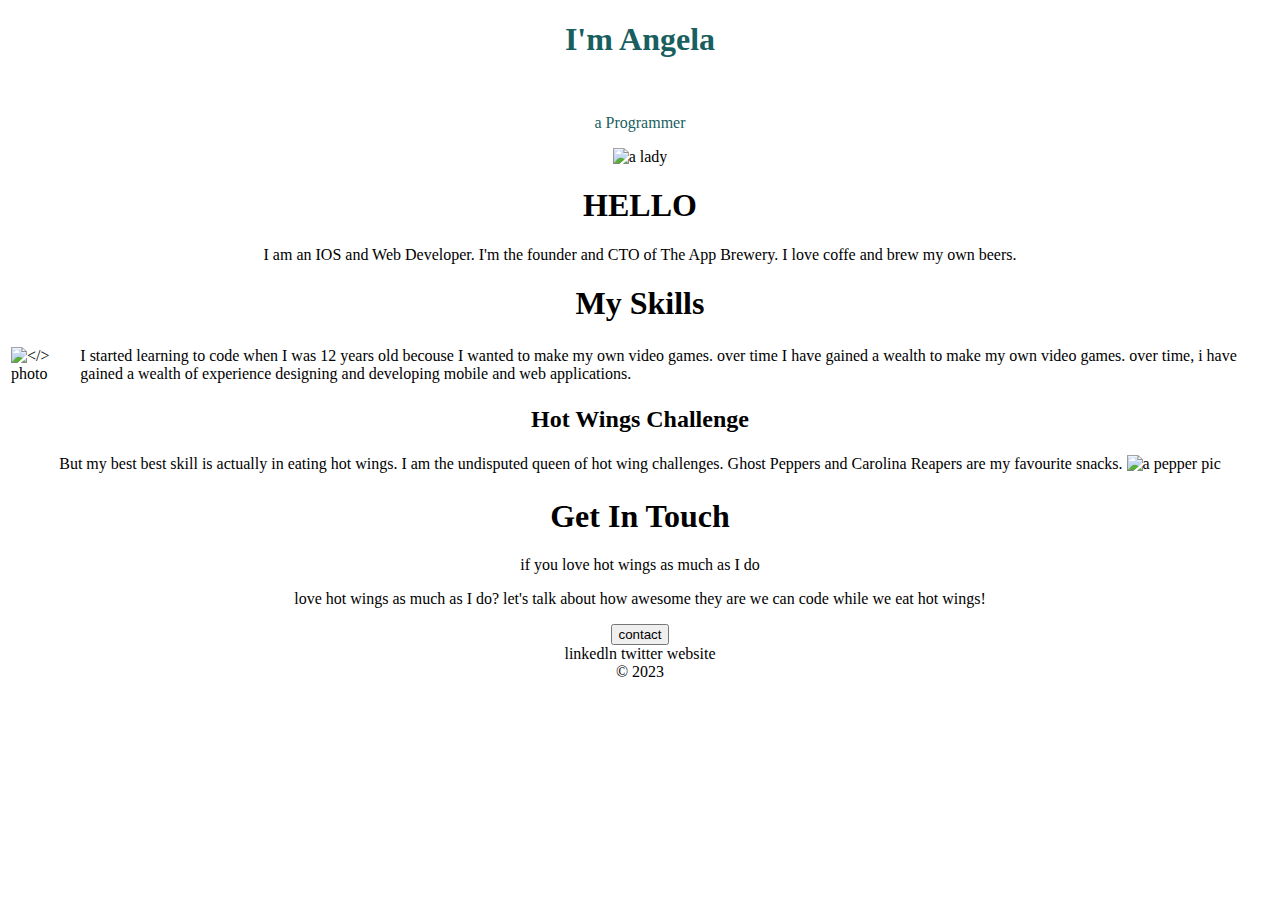
==== mobile.html @ b8e31ff0 "first" ====
<!DOCTYPE html>
<html lang="en">
<head>
    <meta charset="UTF-8">
    <meta name="viewport" content="width=device-width, initial-scale=1.0">
    <title>webpage</title>
    <link rel="stylesheet" href="webpage.css">
</head>
<body>
  <section class="a" style=" background-image: url(bluesky1.png);">
    <center class="menu">
        <h1 style=" color: rgb(26, 95, 95);">I'm Angela</h1>
        <br>    
        <p style=" color: rgb(26, 95, 95);">a Programmer</p>
    </center>
  </section>
    <section>
        <center class="hello">
            <img src="white lady.jpg" alt="a lady" class="photo-1">
        <h1>HELLO</h1>
        <p>I am an IOS and Web Developer. I'm the founder and CTO of The App Brewery. I love coffe and brew my own beers.</p>
        </center>
    </section>
    <section class="skill">
        <center class="myskills">
            <h1>My Skills</h1>
            <table>
                <tr>
                    <td><img src="htm.png" alt="</> photo" class="photo-2"></td>
                    <td>I started learning  to code when I was 12 years old becouse I wanted to make my own video games. over time I have gained a wealth to make my own video games. over time, i have gained a wealth of experience designing and developing mobile and web applications.</td>
                </tr>
            </table>
        </center>
    </section>
    <section>
        <center class="hot">
            <h2>Hot Wings Challenge</h2>
            <table>
                <tr>
                    <td>But my best best skill is actually in eating hot wings. I am the undisputed queen of hot wing challenges. Ghost Peppers and Carolina Reapers are my favourite snacks.</td>
                    <td><img src="pepper.png" alt="a pepper pic" class="photo-3"></td>
                </tr>
            </table>
        </center>
    </section>
    <section>
        <center>
           <h1>Get In Touch</h1>
           <p>if you love hot wings as much as I do</p>
           <p>love hot wings as much as I do? let's talk about how awesome they are we can code while we eat hot wings!</p>
           <button>contact</button>
           
        </center>
       </section>
    <section class="footerr">
        <center class="footer">
            <footer>
                <span>linkedln</span>
                <span>twitter</span>
                <span>website</span>
                <br>
                <span>&copy 2023</span>
            </footer>
        </center>
    </section>
</body>
</html>
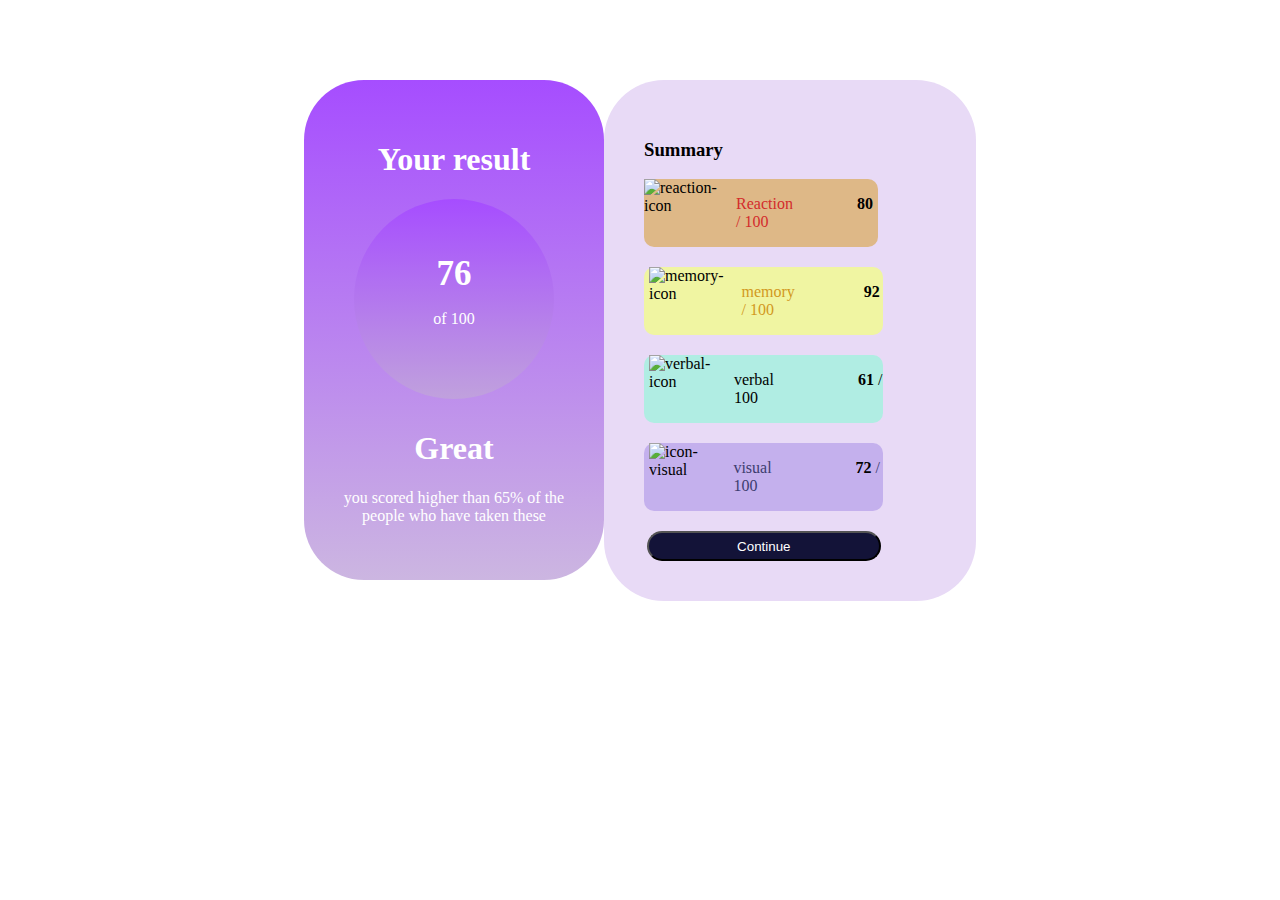
==== commit 81dfe1ff: "Add files via upload" ====
--- a/mobile.html
+++ b/mobile.html
@@ -1,67 +1,53 @@
-<!DOCTYPE html>
-<html lang="en">
-<head>
-    <meta charset="UTF-8">
-    <meta name="viewport" content="width=device-width, initial-scale=1.0">
-    <title>webpage</title>
-    <link rel="stylesheet" href="webpage.css">
-</head>
-<body>
-  <section class="a" style=" background-image: url(bluesky1.png);">
-    <center class="menu">
-        <h1 style=" color: rgb(26, 95, 95);">I'm Angela</h1>
-        <br>    
-        <p style=" color: rgb(26, 95, 95);">a Programmer</p>
-    </center>
-  </section>
-    <section>
-        <center class="hello">
-            <img src="white lady.jpg" alt="a lady" class="photo-1">
-        <h1>HELLO</h1>
-        <p>I am an IOS and Web Developer. I'm the founder and CTO of The App Brewery. I love coffe and brew my own beers.</p>
-        </center>
-    </section>
-    <section class="skill">
-        <center class="myskills">
-            <h1>My Skills</h1>
-            <table>
-                <tr>
-                    <td><img src="htm.png" alt="</> photo" class="photo-2"></td>
-                    <td>I started learning  to code when I was 12 years old becouse I wanted to make my own video games. over time I have gained a wealth to make my own video games. over time, i have gained a wealth of experience designing and developing mobile and web applications.</td>
-                </tr>
-            </table>
-        </center>
-    </section>
-    <section>
-        <center class="hot">
-            <h2>Hot Wings Challenge</h2>
-            <table>
-                <tr>
-                    <td>But my best best skill is actually in eating hot wings. I am the undisputed queen of hot wing challenges. Ghost Peppers and Carolina Reapers are my favourite snacks.</td>
-                    <td><img src="pepper.png" alt="a pepper pic" class="photo-3"></td>
-                </tr>
-            </table>
-        </center>
-    </section>
-    <section>
-        <center>
-           <h1>Get In Touch</h1>
-           <p>if you love hot wings as much as I do</p>
-           <p>love hot wings as much as I do? let's talk about how awesome they are we can code while we eat hot wings!</p>
-           <button>contact</button>
-           
-        </center>
-       </section>
-    <section class="footerr">
-        <center class="footer">
-            <footer>
-                <span>linkedln</span>
-                <span>twitter</span>
-                <span>website</span>
-                <br>
-                <span>&copy 2023</span>
-            </footer>
-        </center>
-    </section>
-</body>
+<!DOCTYPE html>
+<html lang="en">
+<head>
+    <meta charset="UTF-8">
+    <meta name="viewport" content="width=device-width, initial-scale=1.0">
+    <title>mobile web</title>
+    <link rel="stylesheet" href="style.css">
+</head>
+<body>
+    <div class="body">
+    <div class="linear">
+        <div>
+            <h1>Your result</h1>
+        </div>
+        <div class="circle">
+            <span class="num">76</span>
+            <p>of 100</p>
+            
+        </div>
+        <div class="great">
+            <h1>Great</h1>
+        <p>you scored higher than 65% of the people who have taken these</p>
+        </div>
+    </div>
+   
+    <div class="div2">
+        <div class="kid1">
+            <h3>Summary</h3>
+        </div>
+        <div class="kid2">
+            <img src="icon-reaction.svg" alt="reaction-icon">
+            <p class="reaction">Reaction <span class="percentage">80</span> / 100</p>   
+        </div>
+        <div class="kid3">
+            <img src="icon-memory.svg" alt="memory-icon">
+            <p class="memory">memory <span class="percentage">92</span> / 100</p>
+        </div>
+        <div class="kid4">
+            <img src="icon-verbal.svg" alt="verbal-icon">
+            <p clas="verbal">verbal <span class="percentage">61</span> / 100</p>
+        </div>
+        <div class="kid5">
+            <img src="icon-visual.svg" alt="icon-visual">
+            <p class="visual">visual <span class="percentage">72</span> / 100</p>
+        </div>
+        <div class="kid6">
+            <button>Continue</button>
+        </div>
+    </div>
+</div>
+    
+</body>
 </html>--- a/style.css
+++ b/style.css
@@ -0,0 +1,147 @@
+.linear{
+    background: linear-gradient(to bottom, rgb(166, 77, 255), rgb(204, 182, 225));
+    display: flex;
+    flex-direction: column;
+    justify-content: center;
+    align-items: center;
+    height: 500px;
+    width: 300px;
+    border-radius: 60px;
+    color: white;
+}
+.circle{
+    height: 200px;
+    width: 200px;
+    background: linear-gradient(to bottom, rgb(166, 77, 255), rgb(192, 161, 221));
+    border-radius: 60%;
+    display: flex;
+    flex-direction: column;
+    justify-content: center;
+    align-items: center;
+}
+.num{
+    text-align: center;
+    font-weight: bolder;
+    font-size: 35px;
+}
+.great{
+    text-align: center;
+    margin-top: 10px; 
+}
+.great p{
+    padding-left: 30px;
+    padding-right: 30px;
+}
+.kid2{
+    display: flex;
+    gap: 10px;
+    background-color: burlywood;
+    width: 80%;
+    border-radius: 10px;
+
+}
+.reaction{
+    color: red;
+}
+.percentage{
+    color: black;
+   font-weight: 900;
+}
+
+.kids2{
+    border: 1px solid blue;
+    display: flex;
+    gap: 10px;
+    background-color: rgb(245, 218, 183);
+    width: 20%;
+    padding-left: 5px;
+
+}
+.reaction{
+    color: rgb(211, 44, 44);
+}
+.memory{
+    color: rgb(210, 153, 30);
+}
+.verbal{
+    color: rgb(12, 168, 12);
+}
+.visual{
+    color: rgb(61, 61, 111);
+}
+.percentage{
+    color:black ;
+    font-weight: 900;
+}
+.kids2{
+    display: flex;
+}
+.kid2 p span{
+    padding-left: 60px;
+}
+.kid3{
+    display: flex;
+    gap: 10px;
+    background-color:rgb(240, 245, 162);
+    width: 80%;
+    border-radius: 10px;
+    margin-top: 20px;
+    padding-left: 5px;
+}
+.kid3 p span{
+    padding-left: 65px;
+}
+.kid4{
+    display: flex;
+    gap: 10px;
+    background-color: rgb(176, 237, 227);
+    width: 80%;
+    border-radius: 10px;
+    margin-top: 20px;
+    padding-left: 5px;
+}
+.kid4 p span{
+    padding-left: 80px;
+}
+.kid5{
+    display: flex;
+    gap: 10px;
+    background-color: rgb(196, 176, 237);
+    width: 80%;
+    border-radius: 10px;
+    margin-top: 20px;
+    padding-left: 5px;
+}
+.kid5 p span{
+    padding-left: 80px;
+}
+.kid6{
+    display: flex;
+    border-radius: 10px;
+    width: 80%;
+    margin-top: 20px;
+    margin-left: 3px;
+    
+}
+.kid6 button{
+    background-color: rgb(19, 19, 56);
+    color: white; 
+    border-radius: 20px;
+    height: 30px;
+    width: 260px;
+}
+.div2{
+    /* border: 1px solid red; */
+    padding-left: 50px;
+    gap: 100px;
+    background-color: white;
+    background-color: rgb(232, 218, 246);
+    border-radius: 60px;
+    padding: 40px;
+}
+.body{
+    display: flex;
+    justify-content: center;
+    margin-top: 80px;
+}
+
